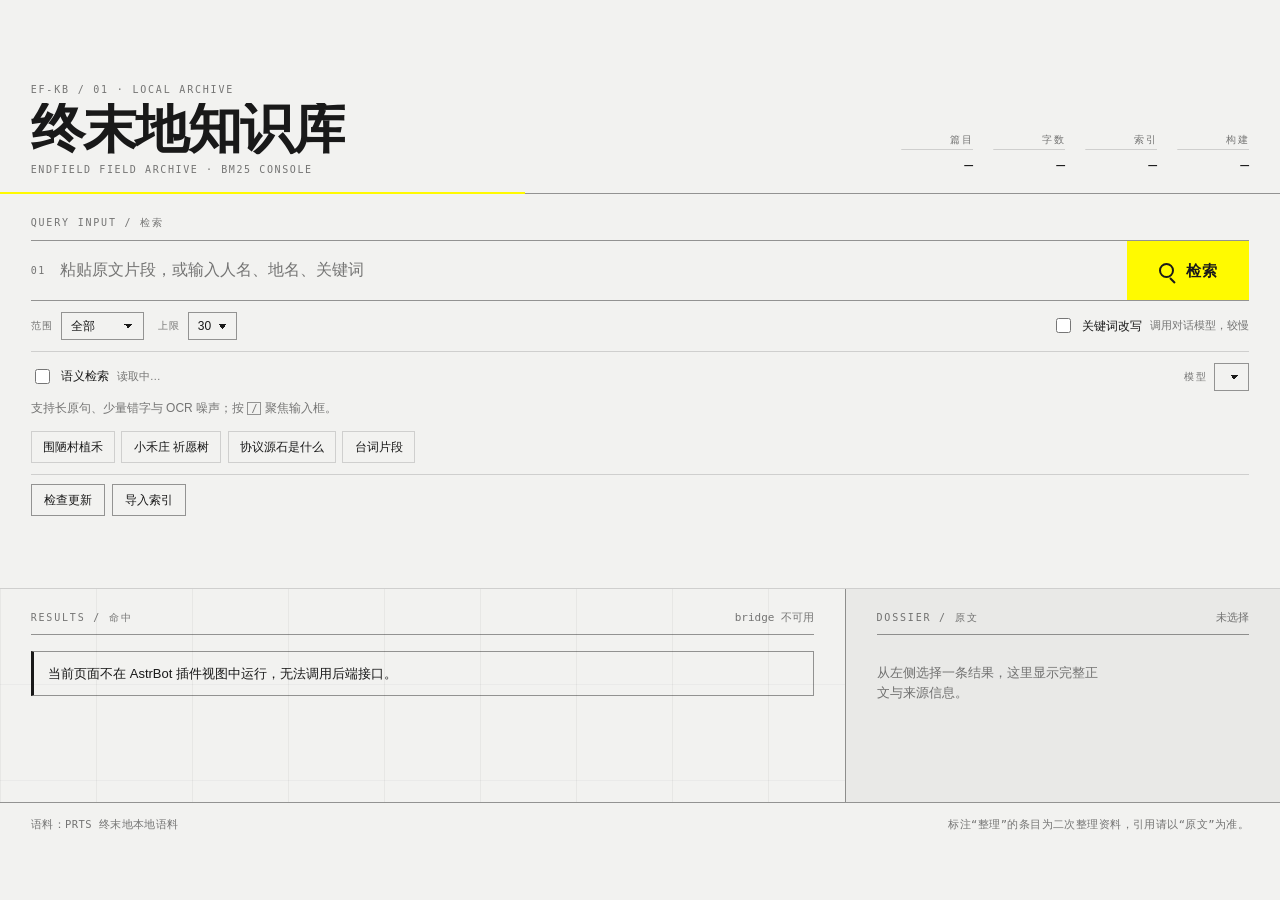
==== views/kb-console/index.html @ 79bd096d "feat: incremental vectors and console semantic controls" ====
<!doctype html>
<html lang="zh-CN" data-ark-theme="endfield" data-ark-depth="complex">
  <head>
    <meta charset="utf-8" />
    <meta name="viewport" content="width=device-width, initial-scale=1" />
    <title>终末地知识库</title>
    <link rel="stylesheet" href="./style.css" />
  </head>
  <body>
    <div class="ark-shell">
      <header class="ark-topbar">
        <div class="ark-brand">
          <p class="ark-code">EF-KB / 01 · LOCAL ARCHIVE</p>
          <h1 class="ark-title">终末地知识库</h1>
          <p class="ark-sub">ENDFIELD FIELD ARCHIVE · BM25 CONSOLE</p>
        </div>
        <dl class="ark-stats" id="stats" aria-label="索引统计">
          <div class="ark-stat">
            <dt>篇目</dt>
            <dd id="stat-docs">—</dd>
          </div>
          <div class="ark-stat">
            <dt>字数</dt>
            <dd id="stat-chars">—</dd>
          </div>
          <div class="ark-stat">
            <dt>索引</dt>
            <dd id="stat-size">—</dd>
          </div>
          <div class="ark-stat">
            <dt>构建</dt>
            <dd id="stat-built">—</dd>
          </div>
        </dl>
      </header>

      <section class="ark-query" aria-labelledby="query-label">
        <p class="ark-kicker" id="query-label">QUERY INPUT / 检索</p>
        <form class="ark-form" id="search-form" role="search">
          <label class="ark-input-wrap" for="q">
            <span class="ark-input-index" aria-hidden="true">01</span>
            <input
              id="q"
              name="q"
              type="search"
              autocomplete="off"
              spellcheck="false"
              placeholder="粘贴原文片段，或输入人名、地名、关键词"
              aria-describedby="query-hint"
            />
          </label>
          <button class="ark-submit" id="submit" type="submit">
            <span class="ark-submit-bar" aria-hidden="true"></span>
            检索
          </button>
        </form>
        <div class="ark-query-meta">
          <div class="ark-filters" role="group" aria-label="检索范围与条数">
            <label class="ark-field">
              <span class="ark-field-label">范围</span>
              <select id="scope" name="scope">
                <option value="">全部</option>
                <option value="story">剧情原文</option>
                <option value="archive">中枢档案</option>
                <option value="wiki">整理资料</option>
                <option value="character">角色资料</option>
              </select>
            </label>
            <label class="ark-field">
              <span class="ark-field-label">上限</span>
              <select id="limit" name="limit">
                <option value="10">10</option>
                <option value="20">20</option>
                <option value="30" selected>30</option>
                <option value="50">50</option>
              </select>
            </label>
          </div>
          <label class="ark-toggle">
            <input id="rewrite" type="checkbox" />
            <span>关键词改写</span>
            <span class="ark-toggle-note">调用对话模型，较慢</span>
          </label>
        </div>
        <div class="ark-semantic" id="semantic-bar">
          <label class="ark-toggle">
            <input id="semantic" type="checkbox" />
            <span>语义检索</span>
            <span class="ark-toggle-note" id="semantic-note">读取中…</span>
          </label>
          <label class="ark-field">
            <span class="ark-field-label">模型</span>
            <select id="semantic-provider" aria-label="嵌入模型"></select>
          </label>
        </div>
        <p class="ark-hint" id="query-hint">
          支持长原句、少量错字与 OCR 噪声；按 <kbd>/</kbd> 聚焦输入框。
        </p>
        <ul class="ark-examples" id="examples" aria-label="示例查询">
          <li><button type="button" data-q="围陋村植禾">围陋村植禾</button></li>
          <li><button type="button" data-q="小禾庄 祈愿树">小禾庄 祈愿树</button></li>
          <li><button type="button" data-q="协议源石是什么">协议源石是什么</button></li>
          <li><button type="button" data-q="哪儿有自己和自己道歉的">台词片段</button></li>
        </ul>
        <div class="ark-toolbar">
          <button type="button" class="ark-tool" id="check-update">检查更新</button>
          <button type="button" class="ark-tool" id="import-index">导入索引</button>
          <p class="ark-update-status" id="update-status" role="status" aria-live="polite"></p>
        </div>
      </section>

      <main class="ark-stage" id="stage">
        <section class="ark-results" aria-labelledby="results-label">
          <div class="ark-section-head">
            <p class="ark-kicker" id="results-label">RESULTS / 命中</p>
            <p class="ark-readout" id="readout" aria-live="polite">等待检索</p>
          </div>
          <div class="ark-list-wrap">
            <ol class="ark-list" id="list"></ol>
            <div class="ark-placeholder" id="placeholder">
              <p class="ark-placeholder-index" aria-hidden="true">02</p>
              <p>粘贴一段记得的原文，或输入专名与关键词。</p>
              <p class="ark-placeholder-note">
                整篇文档就是一个场景，命中后直接给出完整原文。
              </p>
            </div>
          </div>
          <nav class="ark-pager" id="pager" aria-label="结果分页" hidden>
            <button type="button" class="ark-pager-btn" id="pager-prev">上一页</button>
            <p class="ark-pager-status" id="pager-status" aria-live="polite">1 / 1</p>
            <button type="button" class="ark-pager-btn" id="pager-next">下一页</button>
          </nav>
        </section>

        <aside class="ark-detail" id="detail" aria-labelledby="detail-label">
          <div class="ark-section-head">
            <p class="ark-kicker" id="detail-label">DOSSIER / 原文</p>
            <p class="ark-readout" id="detail-meta">未选择</p>
          </div>
          <div class="ark-detail-body" id="detail-body">
            <p class="ark-detail-empty">从左侧选择一条结果，这里显示完整正文与来源信息。</p>
          </div>
        </aside>
      </main>

      <footer class="ark-footbar">
        <p id="release">语料：PRTS 终末地本地语料</p>
        <p class="ark-foot-note">标注“整理”的条目为二次整理资料，引用请以“原文”为准。</p>
      </footer>
    </div>

    <dialog class="ark-dialog" id="import-dialog" aria-labelledby="import-title">
      <form class="ark-dialog-inner" id="import-form">
        <header class="ark-dialog-head">
          <div>
            <p class="ark-kicker">IMPORT / 导入</p>
            <h2 class="ark-dialog-title" id="import-title">导入索引</h2>
          </div>
          <button type="button" class="ark-dialog-close" id="import-close" aria-label="关闭">×</button>
        </header>

        <div class="ark-seg" role="tablist" aria-label="导入方式">
          <button type="button" role="tab" id="tab-file" data-mode="file" aria-selected="true">
            上传文件
          </button>
          <button type="button" role="tab" id="tab-url" data-mode="url" aria-selected="false">
            从链接导入
          </button>
        </div>

        <div class="ark-dialog-body">
          <div data-panel="file">
            <input id="import-file" type="file" accept=".zip,.gz,.sqlite3" />
            <p class="ark-hint">支持 .zip / .gz / .sqlite3，单文件不超过 256 MB。</p>
          </div>
          <div data-panel="url" hidden>
            <input
              id="import-url"
              type="url"
              inputmode="url"
              placeholder="https://github.com/.../endfield_kb-latest.sqlite3.zip"
            />
            <p class="ark-hint">支持 GitHub Release、ModelScope 直链；.zip / .gz / .sqlite3。</p>
          </div>
          <p class="ark-dialog-status" id="import-status" role="status"></p>
          <div class="ark-import-track" id="import-track" data-state="idle" aria-hidden="true">
            <span class="ark-import-fill"></span>
            <span class="ark-import-scan"></span>
          </div>
        </div>

        <footer class="ark-dialog-foot">
          <button type="button" class="ark-tool" id="import-cancel">取消</button>
          <button type="submit" class="ark-tool" data-tone="primary" id="import-submit">开始导入</button>
        </footer>
      </form>
    </dialog>

    <script type="module" src="./app.js"></script>
  </body>
</html>
---- views/kb-console/style.css ----
/* 终末地 · 本地知识库控制台
   family: endfield / depth: complex
   纸白 + 炭黑 + 信号黄；1px 规则线、切角、超大编号。 */

:root,
[data-ark-theme="endfield"] {
  --ark-ink: #191919;
  --ark-paper: #f2f2f0;
  --ark-signal: #fffa00;
  --ark-state: #00ffa2;
  --ark-rule: color-mix(in srgb, var(--ark-ink) 16%, transparent);
  --ark-rule-strong: color-mix(in srgb, var(--ark-ink) 44%, transparent);
  --ark-muted: color-mix(in srgb, var(--ark-ink) 58%, transparent);
  --ark-surface: color-mix(in srgb, var(--ark-ink) 4%, var(--ark-paper));
  --ark-surface-deep: color-mix(in srgb, var(--ark-ink) 8%, var(--ark-paper));
  --ark-grid-major: color-mix(in srgb, var(--ark-ink) 5%, transparent);
  --ark-grid-minor: color-mix(in srgb, var(--ark-ink) 3.5%, transparent);
  --ark-font-cjk: "Noto Sans SC", "Source Han Sans SC", "PingFang SC", sans-serif;
  --ark-font-display: "Arial Narrow", "Roboto Condensed", "DIN Condensed",
    var(--ark-font-cjk);
  --ark-font-mono: "IBM Plex Mono", "SFMono-Regular", Consolas, monospace;
  --ark-gutter: clamp(1rem, 2.4vw, 2.5rem);
  --ark-detail-w: clamp(320px, 34vw, 460px);
  --ark-ease: cubic-bezier(0.22, 0.8, 0.2, 1);
  --ark-ease-out: cubic-bezier(0.16, 1, 0.3, 1);
}

[data-theme="dark"] {
  --ark-ink: #f2f2f0;
  --ark-paper: #141414;
  --ark-rule: color-mix(in srgb, var(--ark-ink) 20%, transparent);
  --ark-rule-strong: color-mix(in srgb, var(--ark-ink) 48%, transparent);
  --ark-muted: color-mix(in srgb, var(--ark-ink) 62%, transparent);
  --ark-surface: color-mix(in srgb, var(--ark-ink) 7%, var(--ark-paper));
  --ark-surface-deep: color-mix(in srgb, var(--ark-ink) 13%, var(--ark-paper));
  --ark-grid-major: color-mix(in srgb, var(--ark-ink) 1.6%, transparent);
  --ark-grid-minor: color-mix(in srgb, var(--ark-ink) 1%, transparent);
}

* {
  box-sizing: border-box;
}

html,
body {
  margin: 0;
  min-block-size: 100%;
}

body {
  background: var(--ark-paper);
  color: var(--ark-ink);
  font-family: var(--ark-font-cjk);
  font-size: 15px;
  line-height: 1.55;
  -webkit-font-smoothing: antialiased;
}

.ark-shell {
  min-block-size: 100svh;
  display: grid;
  grid-template-columns: minmax(0, 1fr) var(--ark-detail-w);
  grid-template-rows: auto auto auto auto;
  background: var(--ark-paper);
}

/* ---------------------------------------------------------------- 顶部 */

.ark-topbar {
  grid-column: 1 / -1;
  display: flex;
  align-items: flex-end;
  justify-content: space-between;
  gap: 2rem;
  padding: clamp(1rem, 2.2vw, 2.4rem) var(--ark-gutter)
    clamp(0.8rem, 1.2vw, 1.2rem);
  border-block-end: 1px solid var(--ark-rule-strong);
  position: relative;
}

.ark-topbar::after {
  content: "";
  position: absolute;
  inset-inline: 0;
  inset-block-end: -1px;
  block-size: 2px;
  inline-size: 0;
  background: var(--ark-signal);
  animation: ark-wipe 900ms var(--ark-ease) 120ms forwards;
}

@keyframes ark-wipe {
  to {
    inline-size: 41%;
  }
}

.ark-code,
.ark-kicker {
  margin: 0;
  font-family: var(--ark-font-mono);
  font-size: 10px;
  letter-spacing: 0.18em;
  text-transform: uppercase;
  color: var(--ark-muted);
}

.ark-title {
  margin: 0.35rem 0 0;
  font-family: var(--ark-font-cjk);
  font-size: clamp(2rem, 4.4vw, 3.4rem);
  font-weight: 700;
  letter-spacing: -0.03em;
  line-height: 0.94;
}

.ark-sub {
  margin: 0.5rem 0 0;
  font-family: var(--ark-font-mono);
  font-size: 10px;
  letter-spacing: 0.16em;
  text-transform: uppercase;
  color: var(--ark-muted);
}

.ark-stats {
  display: grid;
  grid-template-columns: repeat(4, minmax(4.5rem, auto));
  gap: 1.25rem;
  margin: 0;
  padding: 0;
  text-align: end;
}

.ark-stat dt {
  font-family: var(--ark-font-mono);
  font-size: 10px;
  letter-spacing: 0.16em;
  text-transform: uppercase;
  color: var(--ark-muted);
}

.ark-stat dd {
  margin: 0.15rem 0 0;
  font-family: var(--ark-font-mono);
  font-size: 15px;
  font-variant-numeric: tabular-nums;
  border-block-start: 1px solid var(--ark-rule);
  padding-block-start: 0.25rem;
}

/* ---------------------------------------------------------------- 查询 */

.ark-query {
  grid-column: 1 / -1;
  padding: clamp(1rem, 1.8vw, 1.3rem) var(--ark-gutter)
    clamp(0.85rem, 1.4vw, 1.1rem);
  border-block-end: 1px solid var(--ark-rule);
}

.ark-form {
  display: flex;
  gap: 0;
  margin-block-start: 0.6rem;
  border-block: 1px solid var(--ark-rule-strong);
}

.ark-input-wrap {
  flex: 1 1 auto;
  display: flex;
  align-items: center;
  gap: 0.9rem;
  min-inline-size: 0;
  padding: 0.35rem 0;
}

.ark-input-index {
  font-family: var(--ark-font-mono);
  font-size: 10px;
  letter-spacing: 0.14em;
  color: var(--ark-muted);
}

#q {
  flex: 1 1 auto;
  min-inline-size: 0;
  border: 0;
  background: transparent;
  color: inherit;
  font: 500 1rem/1.3 var(--ark-font-cjk);
  padding: 0.85rem 0;
}

#q::placeholder {
  color: var(--ark-muted);
}

#q:focus {
  outline: none;
}

#q::-webkit-search-cancel-button {
  filter: grayscale(1);
}

.ark-submit {
  position: relative;
  display: inline-flex;
  align-items: center;
  min-block-size: 46px;
  padding: 0.5rem 2rem;
  border: 0;
  background: var(--ark-signal);
  color: #191919;
  font: 700 0.95rem/1 var(--ark-font-cjk);
  letter-spacing: 0.04em;
  cursor: pointer;
  transition: transform 180ms var(--ark-ease), filter 180ms var(--ark-ease);
}

.ark-submit-bar {
  position: relative;
  inline-size: 15px;
  block-size: 15px;
  margin-inline-end: 0.75rem;
  border: 2px solid currentColor;
  border-radius: 50%;
  background: transparent;
  flex: none;
}

.ark-submit-bar::after {
  content: "";
  position: absolute;
  inset-inline-end: -5px;
  inset-block-end: -3px;
  inline-size: 7px;
  block-size: 2px;
  background: currentColor;
  transform: rotate(45deg);
  transform-origin: left center;
}

.ark-submit:hover {
  filter: brightness(0.94);
}

.ark-submit:active {
  transform: translateY(1px);
}

.ark-submit[disabled] {
  cursor: progress;
  filter: grayscale(0.35) brightness(0.9);
}

.ark-query-meta {
  display: flex;
  align-items: center;
  justify-content: space-between;
  flex-wrap: wrap;
  gap: 0.9rem 1.5rem;
  margin-block-start: 0.7rem;
}

.ark-filters {
  display: flex;
  align-items: center;
  flex-wrap: wrap;
  gap: 0.9rem;
}

.ark-field {
  display: inline-flex;
  align-items: center;
  gap: 0.45rem;
  font-family: var(--ark-font-mono);
  font-size: 10px;
  letter-spacing: 0.14em;
  text-transform: uppercase;
  color: var(--ark-muted);
}

.ark-field select {
  appearance: none;
  border: 1px solid var(--ark-rule-strong);
  background-color: var(--ark-paper);
  color: var(--ark-ink);
  font: 500 12px/1 var(--ark-font-cjk);
  letter-spacing: 0;
  padding: 0.42rem 1.5rem 0.42rem 0.55rem;
  cursor: pointer;
  background-image: linear-gradient(45deg, transparent 50%, currentColor 50%),
    linear-gradient(135deg, currentColor 50%, transparent 50%);
  background-position: calc(100% - 0.82rem) 54%, calc(100% - 0.57rem) 54%;
  background-size: 5px 5px;
  background-repeat: no-repeat;
  transition: border-color 160ms var(--ark-ease);
}

.ark-field select:hover {
  border-color: var(--ark-ink);
}

.ark-field select:focus-visible {
  outline: 2px solid var(--ark-signal);
  outline-offset: 2px;
}

.ark-hint {
  margin: 0.55rem 0 0;
  font-size: 12px;
  color: var(--ark-muted);
}

.ark-hint kbd {
  font-family: var(--ark-font-mono);
  font-size: 10px;
  border: 1px solid var(--ark-rule-strong);
  padding: 0 0.3em;
}

.ark-toggle {
  display: inline-flex;
  align-items: center;
  gap: 0.5rem;
  font-size: 12px;
  white-space: nowrap;
  cursor: pointer;
}

.ark-toggle input {
  inline-size: 15px;
  block-size: 15px;
  accent-color: #191919;
}

.ark-toggle-note {
  color: var(--ark-muted);
  font-size: 11px;
}

.ark-semantic {
  display: flex;
  align-items: center;
  justify-content: space-between;
  flex-wrap: wrap;
  gap: 0.65rem 1.5rem;
  margin-block-start: 0.7rem;
  padding-block-start: 0.7rem;
  border-block-start: 1px solid var(--ark-rule);
}

.ark-examples {
  display: flex;
  flex-wrap: wrap;
  gap: 0.4rem;
  margin: clamp(0.6rem, 1vw, 0.85rem) 0 0;
  padding: 0;
  list-style: none;
}

.ark-examples button {
  border: 1px solid var(--ark-rule);
  background: transparent;
  color: inherit;
  font: 400 12px/1 var(--ark-font-cjk);
  padding: 0.5rem 0.7rem;
  min-block-size: 32px;
  cursor: pointer;
  transition: border-color 160ms, background 160ms;
}

.ark-examples button:hover {
  border-color: var(--ark-rule-strong);
  background: var(--ark-surface);
}

.ark-toolbar {
  display: flex;
  align-items: center;
  flex-wrap: wrap;
  gap: 0.45rem;
  margin-block-start: clamp(0.55rem, 0.9vw, 0.9rem);
  padding-block-start: clamp(0.45rem, 0.7vw, 0.7rem);
  border-block-start: 1px solid var(--ark-rule);
}

.ark-tool {
  border: 1px solid var(--ark-rule-strong);
  background: transparent;
  color: inherit;
  font: 400 12px/1 var(--ark-font-cjk);
  padding: 0.5rem 0.75rem;
  min-block-size: 32px;
  cursor: pointer;
  transition:
    background 160ms var(--ark-ease),
    border-color 160ms var(--ark-ease);
}

.ark-tool:hover {
  background: var(--ark-surface);
}

.ark-tool:disabled {
  cursor: progress;
  opacity: 0.6;
}

.ark-tool[data-tone="primary"] {
  background: var(--ark-signal);
  border-color: #191919;
  color: #191919;
  font-weight: 600;
}

.ark-update-status {
  margin: 0 0 0 auto;
  font-size: 12px;
  color: var(--ark-muted);
  min-block-size: 1em;
}

/* ---------------------------------------------------------------- 舞台 */

.ark-stage {
  grid-column: 1 / -1;
  display: grid;
  grid-template-columns: minmax(0, 1fr) var(--ark-detail-w);
  background-image:
    linear-gradient(90deg, var(--ark-grid-major) 1px, transparent 1px),
    linear-gradient(0deg, var(--ark-grid-minor) 1px, transparent 1px);
  background-size: 6rem 6rem;
}

.ark-results {
  min-inline-size: 0;
  padding: 1.25rem var(--ark-gutter) 2rem;
  position: relative;
}

.ark-list-wrap {
  min-block-size: 0;
}

.ark-section-head {
  display: flex;
  align-items: baseline;
  justify-content: space-between;
  gap: 1rem;
  padding-block-end: 0.55rem;
  border-block-end: 1px solid var(--ark-rule-strong);
}

.ark-readout {
  margin: 0;
  font-family: var(--ark-font-mono);
  font-size: 11px;
  font-variant-numeric: tabular-nums;
  color: var(--ark-muted);
  text-align: end;
}

.ark-list {
  margin: 0;
  padding: 0;
  list-style: none;
}

.ark-results:has(.ark-pager:not([hidden])) .ark-list {
  padding-block-end: 1.25rem;
}

.ark-pager {
  display: flex;
  align-items: center;
  justify-content: center;
  gap: 1rem;
  margin-block-start: 0.75rem;
  padding-block-start: 0.65rem;
  border-block-start: 1px solid var(--ark-rule-strong);
}

.ark-pager[hidden] {
  display: none;
}

.ark-pager-btn {
  border: 1px solid var(--ark-rule-strong);
  background: transparent;
  color: var(--ark-ink);
  font: 400 12px/1 var(--ark-font-cjk);
  padding: 0.45rem 0.9rem;
  cursor: pointer;
  transition:
    background 160ms var(--ark-ease),
    border-color 160ms var(--ark-ease);
}

.ark-pager-btn:hover:not(:disabled) {
  background: var(--ark-surface);
  border-color: var(--ark-ink);
}

.ark-pager-btn:disabled {
  color: var(--ark-muted);
  cursor: not-allowed;
  opacity: 0.5;
}

.ark-pager-btn:focus-visible {
  outline: 2px solid var(--ark-signal);
  outline-offset: 2px;
}

.ark-pager-status {
  margin: 0;
  font-family: var(--ark-font-mono);
  font-size: 11px;
  letter-spacing: 0.12em;
  font-variant-numeric: tabular-nums;
  color: var(--ark-muted);
}

.ark-item {
  border-block-end: 1px solid var(--ark-rule);
  animation: ark-reveal 520ms var(--ark-ease) both;
  animation-delay: calc(var(--i, 0) * 45ms);
}

@keyframes ark-reveal {
  from {
    clip-path: inset(0 100% 0 0);
    opacity: 0.2;
    transform: translateX(-10px);
  }
  to {
    clip-path: inset(0);
    opacity: 1;
    transform: none;
  }
}

.ark-item-button {
  display: grid;
  grid-template-columns: 2.5rem minmax(0, 1fr);
  gap: 0.75rem;
  inline-size: 100%;
  border: 0;
  background: transparent;
  color: inherit;
  text-align: start;
  padding: 0.95rem 0.5rem 0.95rem 0;
  cursor: pointer;
  position: relative;
  transition: background 160ms var(--ark-ease);
}

.ark-item-button::before {
  content: "";
  position: absolute;
  inset-block: 0;
  inset-inline-start: 0;
  inline-size: 3px;
  background: var(--ark-signal);
  transform: scaleY(0);
  transform-origin: top;
  transition: transform 220ms var(--ark-ease);
}

.ark-item[data-active="true"] .ark-item-button::before {
  transform: scaleY(1);
}

.ark-item-button:hover {
  background: var(--ark-surface);
}

.ark-item-index {
  font-family: var(--ark-font-mono);
  font-size: 12px;
  color: var(--ark-muted);
  padding-block-start: 0.2rem;
  font-variant-numeric: tabular-nums;
}

.ark-item-head {
  display: flex;
  align-items: center;
  gap: 0.6rem;
  flex-wrap: wrap;
}

.ark-item-title {
  font-size: 1.02rem;
  font-weight: 600;
  letter-spacing: -0.01em;
}

.ark-badge {
  font-family: var(--ark-font-mono);
  font-size: 9px;
  letter-spacing: 0.12em;
  text-transform: uppercase;
  padding: 0.15rem 0.4rem;
  border: 1px solid var(--ark-rule-strong);
  color: var(--ark-muted);
  white-space: nowrap;
}

.ark-badge[data-kind="original_story"] {
  border-color: var(--ark-ink);
  color: var(--ark-ink);
}

.ark-badge[data-kind="整理"],
.ark-badge[data-kind="wiki"] {
  border-style: dashed;
}

.ark-item-coll {
  font-size: 11px;
  color: var(--ark-muted);
}

.ark-item-snippet {
  margin: 0.35rem 0 0;
  font-size: 13px;
  color: var(--ark-muted);
  display: -webkit-box;
  -webkit-line-clamp: 2;
  -webkit-box-orient: vertical;
  overflow: hidden;
}

.ark-placeholder {
  padding: 3rem 0 0;
  color: var(--ark-muted);
}

.ark-placeholder-index {
  font-family: var(--ark-font-display);
  font-size: clamp(4rem, 11vw, 8rem);
  line-height: 0.8;
  letter-spacing: -0.04em;
  color: color-mix(in srgb, var(--ark-ink) 12%, transparent);
  margin: 0 0 1rem;
}

.ark-placeholder p {
  margin: 0.2rem 0;
  max-inline-size: 34ch;
}

.ark-placeholder-note {
  font-size: 12px;
}

/* ---------------------------------------------------------------- 详情 */

.ark-detail {
  min-inline-size: 0;
  border-inline-start: 1px solid var(--ark-rule-strong);
  padding: 1.25rem var(--ark-gutter) 2rem;
  background: var(--ark-surface);
}

.ark-detail-body {
  padding-block-start: 0.9rem;
}

.ark-detail-empty {
  color: var(--ark-muted);
  font-size: 13px;
  max-inline-size: 32ch;
}

.ark-detail-title {
  margin: 0;
  font-size: 1.15rem;
  line-height: 1.35;
  letter-spacing: -0.01em;
}

.ark-detail-facts {
  display: flex;
  flex-wrap: wrap;
  gap: 0.35rem 0.9rem;
  margin: 0.55rem 0 0.9rem;
  padding: 0.5rem 0;
  border-block: 1px solid var(--ark-rule);
  font-family: var(--ark-font-mono);
  font-size: 10.5px;
  color: var(--ark-muted);
  font-variant-numeric: tabular-nums;
}

.ark-body {
  margin: 0;
  white-space: pre-wrap;
  word-break: break-word;
  font-family: var(--ark-font-cjk);
  font-size: 13.5px;
  line-height: 1.85;
}

/* ---------------------------------------------------------------- 底栏 */

.ark-footbar {
  grid-column: 1 / -1;
  display: flex;
  justify-content: space-between;
  gap: 1rem;
  flex-wrap: wrap;
  padding: 0.85rem var(--ark-gutter);
  border-block-start: 1px solid var(--ark-rule-strong);
  font-family: var(--ark-font-mono);
  font-size: 10.5px;
  letter-spacing: 0.04em;
  color: var(--ark-muted);
}

.ark-footbar p {
  margin: 0;
}

/* ---------------------------------------------------------------- 状态 */

.ark-skeleton {
  block-size: 3.5rem;
  margin-block: 0.6rem;
  background: linear-gradient(
    90deg,
    var(--ark-surface) 0%,
    var(--ark-surface-deep) 50%,
    var(--ark-surface) 100%
  );
  background-size: 200% 100%;
  animation: ark-sweep 1.2s linear infinite;
}

@keyframes ark-sweep {
  to {
    background-position: -200% 0;
  }
}

.ark-empty {
  padding: 2.5rem 0;
  color: var(--ark-muted);
  font-size: 13px;
}

.ark-error {
  margin-block-start: 1rem;
  border: 1px solid var(--ark-rule-strong);
  border-inline-start: 3px solid var(--ark-ink);
  padding: 0.7rem 0.9rem;
  font-size: 13px;
}

/* ---------------------------------------------------------------- 可达性 */

:focus-visible {
  outline: 2px solid var(--ark-signal);
  outline-offset: 2px;
}

.ark-submit:focus-visible,
.ark-examples button:focus-visible {
  outline-offset: 3px;
}

@media (prefers-reduced-motion: reduce) {
  *,
  *::before,
  *::after {
    animation-duration: 1ms !important;
    animation-iteration-count: 1 !important;
    transition-duration: 1ms !important;
  }

  .ark-topbar::after {
    inline-size: 41%;
  }
}

/* ---------------------------------------------------------------- 竖屏 */

/* 窗口不高时进一步收掉非必要行，把高度让给结果列表 */
@media (max-height: 760px) {
  .ark-sub {
    display: none;
  }

  .ark-hint {
    display: none;
  }

  .ark-examples {
    flex-wrap: nowrap;
    overflow-x: auto;
    padding-block-end: 2px;
    scrollbar-width: none;
  }

  .ark-examples::-webkit-scrollbar {
    display: none;
  }

  .ark-examples button {
    white-space: nowrap;
  }
}

@media (max-height: 650px) {
  .ark-stats {
    display: none;
  }

  .ark-submit {
    min-block-size: 42px;
    padding: 0.4rem 1.4rem;
  }
}

@media (max-width: 860px), (orientation: portrait) {
  .ark-shell {
    grid-template-columns: minmax(0, 1fr);
  }

  .ark-pager {
    margin-block-start: 0.5rem;
  }

  .ark-topbar {
    flex-direction: column;
    align-items: flex-start;
    gap: 1.1rem;
  }

  .ark-stats {
    grid-template-columns: repeat(4, minmax(0, 1fr));
    inline-size: 100%;
    text-align: start;
    gap: 0.75rem;
  }

  .ark-stage {
    grid-template-columns: minmax(0, 1fr);
  }

  .ark-detail {
    border-inline-start: 0;
    border-block-start: 1px solid var(--ark-rule-strong);
    max-block-size: none;
  }

  .ark-query-meta {
    flex-direction: column;
    align-items: flex-start;
    gap: 0.5rem;
  }

  .ark-form {
    flex-direction: row;
    align-items: stretch;
    gap: 0.5rem;
    border-block: 0;
    margin-block-start: 0.75rem;
  }

  .ark-input-wrap {
    border: 1px solid var(--ark-rule-strong);
    padding-inline: 0.6rem;
    background: var(--ark-paper);
  }

  #q {
    padding-block: 0.42rem;
    font-size: 0.95rem;
  }

  .ark-form::after {
    display: none;
  }

  .ark-submit {
    flex: 0 0 auto;
    justify-content: center;
    min-block-size: auto;
    padding-inline: 0.9rem;
    font-size: 0.9rem;
  }

  .ark-examples button {
    min-block-size: 38px;
  }

  .ark-pager {
    padding-block-end: max(0.7rem, env(safe-area-inset-bottom));
  }

  .ark-pager-btn {
    min-block-size: 40px;
    padding: 0.6rem 1.1rem;
    font-size: 13px;
  }

  .ark-detail {
    scroll-margin-block-start: 0.5rem;
  }
}

@media (max-width: 520px) {
  .ark-topbar {
    padding-block: 0.8rem 0.7rem;
  }

  .ark-title {
    font-size: clamp(1.55rem, 7.5vw, 2rem);
  }

  .ark-stats {
    display: none;
  }

  .ark-query {
    padding-block: 0.9rem;
  }

  .ark-field select {
    font-size: 12px;
  }

  .ark-hint {
    display: none;
  }

  .ark-examples {
    flex-wrap: nowrap;
    overflow-x: auto;
    scrollbar-width: none;
  }

  .ark-examples::-webkit-scrollbar {
    display: none;
  }

  .ark-examples button {
    white-space: nowrap;
  }

  .ark-footbar {
    display: none;
  }
}

/* ---------------------------------------------------------------- 动效编排 */

.ark-brand > * {
  animation: ark-rise 760ms var(--ark-ease-out) both;
}

.ark-brand > :nth-child(1) {
  animation-delay: 40ms;
}

.ark-brand > :nth-child(2) {
  animation-delay: 120ms;
}

.ark-brand > :nth-child(3) {
  animation-delay: 200ms;
}

@keyframes ark-rise {
  from {
    opacity: 0;
    transform: translateY(12px);
    clip-path: inset(0 0 100% 0);
  }
  to {
    opacity: 1;
    transform: none;
    clip-path: inset(0);
  }
}

.ark-stat {
  animation: ark-rise 640ms var(--ark-ease-out) both;
}

.ark-stat:nth-child(1) {
  animation-delay: 220ms;
}

.ark-stat:nth-child(2) {
  animation-delay: 280ms;
}

.ark-stat:nth-child(3) {
  animation-delay: 340ms;
}

.ark-stat:nth-child(4) {
  animation-delay: 400ms;
}

.ark-query {
  animation: ark-fade-up 720ms var(--ark-ease-out) 260ms both;
}

@keyframes ark-fade-up {
  from {
    opacity: 0;
    transform: translateY(10px);
  }
  to {
    opacity: 1;
    transform: none;
  }
}

/* 顶部信号块：随黄线滑到端点，然后进入呼吸循环 */
.ark-topbar::before {
  content: "";
  position: absolute;
  inset-block-end: -1px;
  inset-inline-start: 0;
  inline-size: 16px;
  block-size: 2px;
  background: var(--ark-signal);
  animation:
    ark-edge-run 900ms var(--ark-ease-out) 120ms forwards,
    ark-breathe 2.4s ease-in-out 1.15s infinite;
}

@keyframes ark-edge-run {
  to {
    inset-inline-start: calc(41% - 16px);
  }
}

@keyframes ark-breathe {
  0%,
  100% {
    opacity: 1;
  }
  50% {
    opacity: 0.25;
  }
}

/* 输入框聚焦：信号色下划线自左展开 */
.ark-form {
  position: relative;
}

.ark-form::after {
  content: "";
  position: absolute;
  inset-block-end: -1px;
  inset-inline-start: 0;
  block-size: 2px;
  inline-size: 0;
  background: var(--ark-signal);
  transition: inline-size 380ms var(--ark-ease-out);
}

.ark-form:focus-within::after {
  inline-size: 100%;
}

/* 示例 chip：黄色自下擦入 */
.ark-examples button {
  position: relative;
  overflow: hidden;
}

.ark-examples button::after {
  content: "";
  position: absolute;
  inset: 0;
  background: var(--ark-signal);
  opacity: 0.16;
  transform: translateY(101%);
  transition: transform 280ms var(--ark-ease-out);
  pointer-events: none;
}

.ark-examples button:hover::after {
  transform: none;
}

.ark-examples button:active {
  transform: translateY(1px);
}

/* 提交按钮：信号条轻微前推 */
.ark-submit-bar {
  transition: transform 240ms var(--ark-ease-out);
}

.ark-submit:hover .ark-submit-bar {
  transform: translateX(2px);
}

.ark-submit[aria-busy="true"] .ark-submit-bar {
  animation: ark-breathe 1.2s ease-in-out infinite;
}

/* 结果条目：方向性擦入取代纯灰底 */
.ark-item {
  animation-duration: 560ms;
  animation-timing-function: var(--ark-ease-out);
}

.ark-item-button::after {
  content: "";
  position: absolute;
  inset: 0;
  background: var(--ark-signal);
  opacity: 0.1;
  clip-path: inset(0 100% 0 0);
  transition: clip-path 320ms var(--ark-ease-out);
  pointer-events: none;
}

.ark-item-button:hover {
  background: transparent;
}

.ark-item-button:hover::after {
  clip-path: inset(0);
}

.ark-item-button:hover .ark-item-index {
  color: var(--ark-ink);
}

/* 选中项：序号变成信号色方块，作为比颜色更强的状态线索 */
.ark-item-index {
  display: inline-flex;
  align-items: center;
  justify-content: center;
  inline-size: 1.7rem;
  block-size: 1.7rem;
  padding-block-start: 0;
  line-height: 1;
  border: 1px solid transparent;
  transition:
    background 260ms var(--ark-ease-out),
    color 260ms var(--ark-ease-out),
    border-color 260ms var(--ark-ease-out);
}

.ark-item[data-active="true"] .ark-item-index {
  background: var(--ark-signal);
  border-color: #191919;
  color: #191919;
  font-weight: 600;
}

/* 示例 chip：左侧黄色刻度滑入 */
.ark-examples button::before {
  content: "";
  position: absolute;
  inset-block: 6px;
  inset-inline-start: 0;
  inline-size: 2px;
  background: var(--ark-signal);
  transform: scaleY(0);
  transform-origin: top;
  transition: transform 240ms var(--ark-ease-out);
  z-index: 1;
}

.ark-examples button:hover::before,
.ark-examples button:focus-visible::before {
  transform: scaleY(1);
}

.ark-item-title {
  background: linear-gradient(var(--ark-signal), var(--ark-signal)) left bottom /
    0% 2px no-repeat;
  transition: background-size 420ms var(--ark-ease-out);
}

.ark-item[data-active="true"] .ark-item-title {
  background-size: 100% 2px;
}

.ark-item[data-active="true"] .ark-item-button::before {
  transition: transform 300ms var(--ark-ease-out);
}

/* 每次查询：结果区自上而下扫一条信号线 */
.ark-results {
  position: relative;
}

.ark-results::after {
  content: "";
  position: absolute;
  inset-inline: var(--ark-gutter);
  inset-block-start: 0;
  block-size: 1px;
  background: linear-gradient(
    90deg,
    transparent,
    var(--ark-signal) 18%,
    var(--ark-signal) 72%,
    transparent
  );
  opacity: 0;
  pointer-events: none;
}

.ark-results.is-scanning::after {
  animation: ark-sweep-down 620ms var(--ark-ease-out) both;
}

@keyframes ark-sweep-down {
  0% {
    opacity: 0;
    transform: translateY(0);
  }
  18% {
    opacity: 0.9;
  }
  100% {
    opacity: 0;
    transform: translateY(42vh);
  }
}

/* 详情换页：掩码上升 + 事实条错峰 */
.ark-detail-body.is-entering {
  animation: ark-detail-in 480ms var(--ark-ease-out) both;
}

@keyframes ark-detail-in {
  from {
    opacity: 0;
    transform: translateY(10px);
    clip-path: inset(0 0 100% 0);
  }
  to {
    opacity: 1;
    transform: none;
    clip-path: inset(0);
  }
}

/* 出处：默认折叠，展开是资料来源 id */
.ark-refs {
  /* 紧贴 facts 的下边框，避免出现两条平行线 */
  margin-block: -0.9rem 0;
  border-block-start: 0;
  padding-block-start: 0.55rem;
}

.ark-refs summary {
  display: inline-flex;
  align-items: center;
  gap: 0.45rem;
  cursor: pointer;
  list-style: none;
  font-family: var(--ark-font-mono);
  font-size: 10.5px;
  letter-spacing: 0.12em;
  text-transform: uppercase;
  color: var(--ark-muted);
}

.ark-refs summary::-webkit-details-marker {
  display: none;
}

.ark-refs summary::before {
  content: "+";
  font-size: 12px;
  color: var(--ark-ink);
}

.ark-refs[open] summary::before {
  content: "−";
}

.ark-refs ul {
  list-style: none;
  margin: 0.5rem 0 0;
  padding: 0;
  display: flex;
  flex-wrap: wrap;
  gap: 0.35rem;
}

.ark-refs code {
  display: inline-block;
  padding: 0.12rem 0.35rem;
  border: 1px solid var(--ark-rule);
  font-family: var(--ark-font-mono);
  font-size: 10.5px;
  color: var(--ark-muted);
}

/* 有出处块时，正文与它留一点距离 */
.ark-refs + .ark-body {
  margin-block-start: 0.7rem;
}

/* 详情滚动条收细 */.ark-detail-body::-webkit-scrollbar {
  inline-size: 6px;
}

.ark-detail-body::-webkit-scrollbar-thumb {
  background: var(--ark-rule-strong);
}

.ark-detail-body::-webkit-scrollbar-track {
  background: transparent;
}

/* ---------------------------------------------------------------- 导入弹窗 */

.ark-dialog {
  inline-size: min(36rem, calc(100vw - 2rem));
  padding: 0;
  border: 1px solid var(--ark-rule-strong);
  background: var(--ark-paper);
  color: var(--ark-ink);
  animation: ark-dialog-pop 260ms var(--ark-ease-out) both;
}

.ark-dialog::backdrop {
  background: rgb(0 0 0 / 0.5);
  animation: ark-dialog-veil 220ms var(--ark-ease) both;
}

@keyframes ark-dialog-pop {
  from {
    opacity: 0;
    transform: translateY(12px) scale(0.97);
  }
  to {
    opacity: 1;
    transform: none;
  }
}

@keyframes ark-dialog-veil {
  from {
    opacity: 0;
  }
  to {
    opacity: 1;
  }
}

.ark-dialog-inner {
  display: grid;
  gap: 0.9rem;
  padding: 1.15rem 1.25rem 1.25rem;
}

.ark-dialog-head {
  display: flex;
  align-items: flex-start;
  justify-content: space-between;
  gap: 1rem;
}

.ark-dialog-title {
  margin: 0.3rem 0 0;
  font-size: 1.35rem;
  letter-spacing: -0.01em;
}

.ark-dialog-close {
  border: 0;
  background: transparent;
  color: var(--ark-muted);
  font-size: 1.5rem;
  line-height: 1;
  cursor: pointer;
  padding: 0.1rem 0.35rem;
}

.ark-dialog-close:hover {
  color: var(--ark-ink);
}

.ark-seg {
  display: grid;
  grid-template-columns: 1fr 1fr;
  border: 1px solid var(--ark-rule-strong);
}

.ark-seg button {
  border: 0;
  background: transparent;
  color: var(--ark-muted);
  font: 500 12px/1 var(--ark-font-cjk);
  padding: 0.65rem 0.5rem;
  cursor: pointer;
}

.ark-seg button[aria-selected="true"] {
  background: var(--ark-ink);
  color: var(--ark-paper);
}

.ark-dialog-body {
  display: grid;
  gap: 0.5rem;
}

.ark-dialog-body input[type="file"],
.ark-dialog-body input[type="url"] {
  inline-size: 100%;
  border: 1px solid var(--ark-rule-strong);
  background: transparent;
  color: inherit;
  font: 13px/1.4 var(--ark-font-mono);
  padding: 0.6rem;
}

.ark-dialog-body input[type="file"]::file-selector-button {
  margin-inline-end: 0.6rem;
  border: 1px solid var(--ark-rule-strong);
  background: var(--ark-surface);
  color: inherit;
  font: 12px/1 var(--ark-font-cjk);
  padding: 0.4rem 0.6rem;
  cursor: pointer;
}

.ark-dialog-status {
  margin: 0;
  min-block-size: 1.2em;
  font-size: 12px;
  color: var(--ark-muted);
}

/* 导入进度条：忙碌时扫描，完成时从左填满 */
.ark-import-track {
  position: relative;
  block-size: 4px;
  margin-block-start: 0.3rem;
  background: color-mix(in srgb, var(--ark-ink) 12%, transparent);
  overflow: hidden;
  opacity: 0;
  transition: opacity 180ms var(--ark-ease);
}

.ark-import-track[data-state="busy"],
.ark-import-track[data-state="done"] {
  opacity: 1;
}

.ark-import-fill,
.ark-import-scan {
  position: absolute;
  inset-block: 0;
  inline-size: 0;
}

.ark-import-track[data-state="busy"] {
  background-image: repeating-linear-gradient(
    90deg,
    color-mix(in srgb, var(--ark-ink) 32%, transparent) 0 8px,
    transparent 8px 16px
  );
  background-size: 16px 100%;
  animation: ark-import-stripe 700ms linear infinite;
}

.ark-import-track[data-state="busy"] .ark-import-scan {
  inline-size: 40%;
  background: var(--ark-signal);
  opacity: 0.85;
  animation: ark-import-scan 1.1s linear infinite;
}

.ark-import-track[data-state="done"] .ark-import-fill {
  inline-size: 100%;
  background: var(--ark-ink);
  transform-origin: left center;
  animation: ark-import-done 420ms var(--ark-ease-out) both;
}

@keyframes ark-import-stripe {
  to {
    background-position: 16px 0;
  }
}

@keyframes ark-import-scan {
  from {
    transform: translateX(-45%);
  }
  to {
    transform: translateX(260%);
  }
}

@keyframes ark-import-done {
  from {
    transform: scaleX(0);
  }
  to {
    transform: scaleX(1);
  }
}

.ark-dialog-foot {
  display: flex;
  justify-content: flex-end;
  gap: 0.5rem;
}
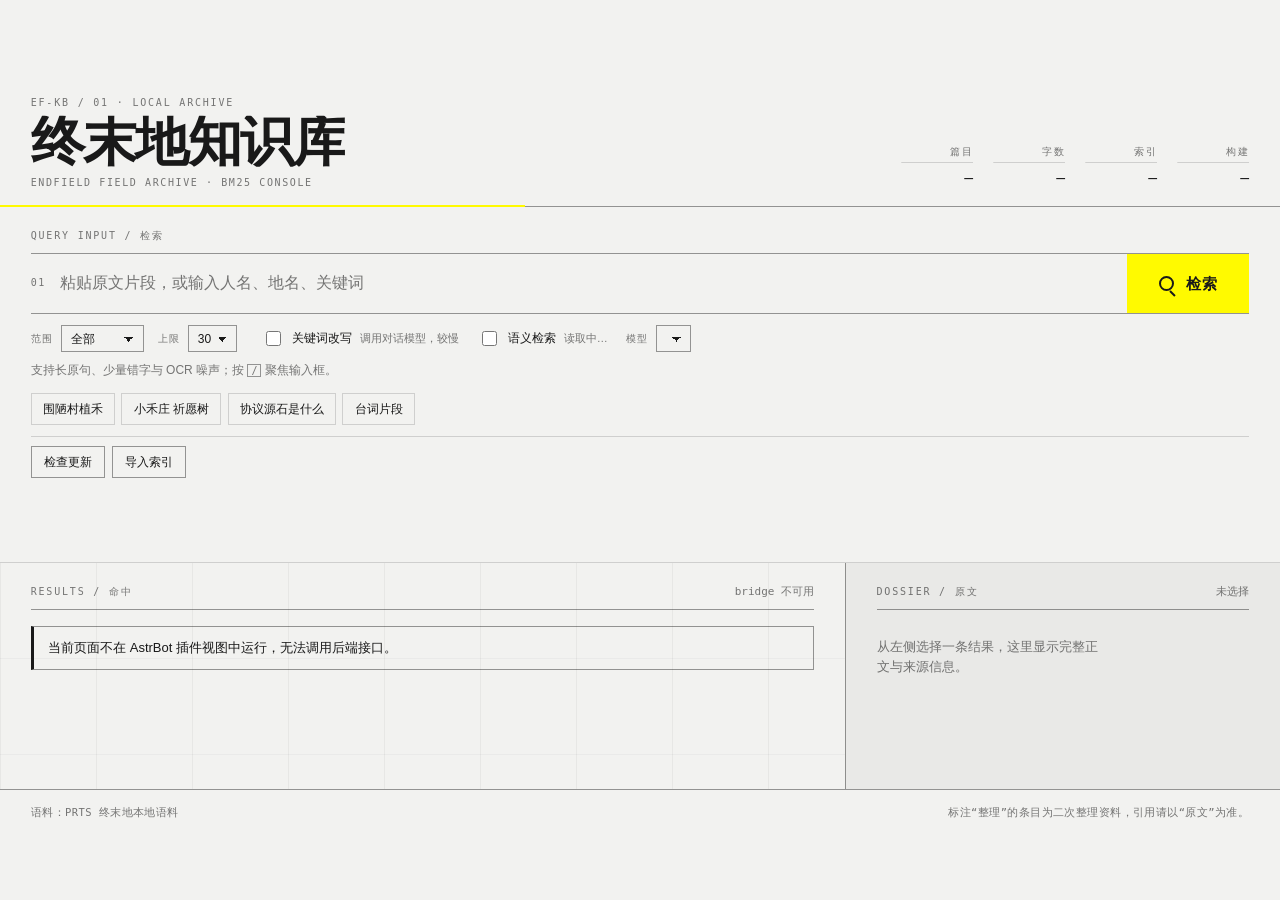
==== commit 18363a17: "style: group retrieval toggles into one row" ====
--- a/views/kb-console/index.html
+++ b/views/kb-console/index.html
@@ -76,22 +76,22 @@
               </select>
             </label>
           </div>
-          <label class="ark-toggle">
-            <input id="rewrite" type="checkbox" />
-            <span>关键词改写</span>
-            <span class="ark-toggle-note">调用对话模型，较慢</span>
-          </label>
-        </div>
-        <div class="ark-semantic" id="semantic-bar">
-          <label class="ark-toggle">
-            <input id="semantic" type="checkbox" />
-            <span>语义检索</span>
-            <span class="ark-toggle-note" id="semantic-note">读取中…</span>
-          </label>
-          <label class="ark-field">
-            <span class="ark-field-label">模型</span>
-            <select id="semantic-provider" aria-label="嵌入模型"></select>
-          </label>
+          <div class="ark-toggles">
+            <label class="ark-toggle">
+              <input id="rewrite" type="checkbox" />
+              <span>关键词改写</span>
+              <span class="ark-toggle-note">调用对话模型，较慢</span>
+            </label>
+            <label class="ark-toggle">
+              <input id="semantic" type="checkbox" />
+              <span>语义检索</span>
+              <span class="ark-toggle-note" id="semantic-note">读取中…</span>
+            </label>
+            <label class="ark-field">
+              <span class="ark-field-label">模型</span>
+              <select id="semantic-provider" aria-label="嵌入模型"></select>
+            </label>
+          </div>
         </div>
         <p class="ark-hint" id="query-hint">
           支持长原句、少量错字与 OCR 噪声；按 <kbd>/</kbd> 聚焦输入框。
--- a/views/kb-console/style.css
+++ b/views/kb-console/style.css
@@ -257,10 +257,16 @@
 .ark-query-meta {
   display: flex;
   align-items: center;
-  justify-content: space-between;
   flex-wrap: wrap;
-  gap: 0.9rem 1.5rem;
+  gap: 0.9rem 1.6rem;
   margin-block-start: 0.7rem;
+}
+
+.ark-toggles {
+  display: flex;
+  align-items: center;
+  flex-wrap: wrap;
+  gap: 0.55rem 1.15rem;
 }
 
 .ark-filters {
@@ -307,6 +313,10 @@
   outline-offset: 2px;
 }
 
+#semantic-provider {
+  max-inline-size: 16rem;
+}
+
 .ark-hint {
   margin: 0.55rem 0 0;
   font-size: 12px;
@@ -338,17 +348,6 @@
 .ark-toggle-note {
   color: var(--ark-muted);
   font-size: 11px;
-}
-
-.ark-semantic {
-  display: flex;
-  align-items: center;
-  justify-content: space-between;
-  flex-wrap: wrap;
-  gap: 0.65rem 1.5rem;
-  margin-block-start: 0.7rem;
-  padding-block-start: 0.7rem;
-  border-block-start: 1px solid var(--ark-rule);
 }
 
 .ark-examples {
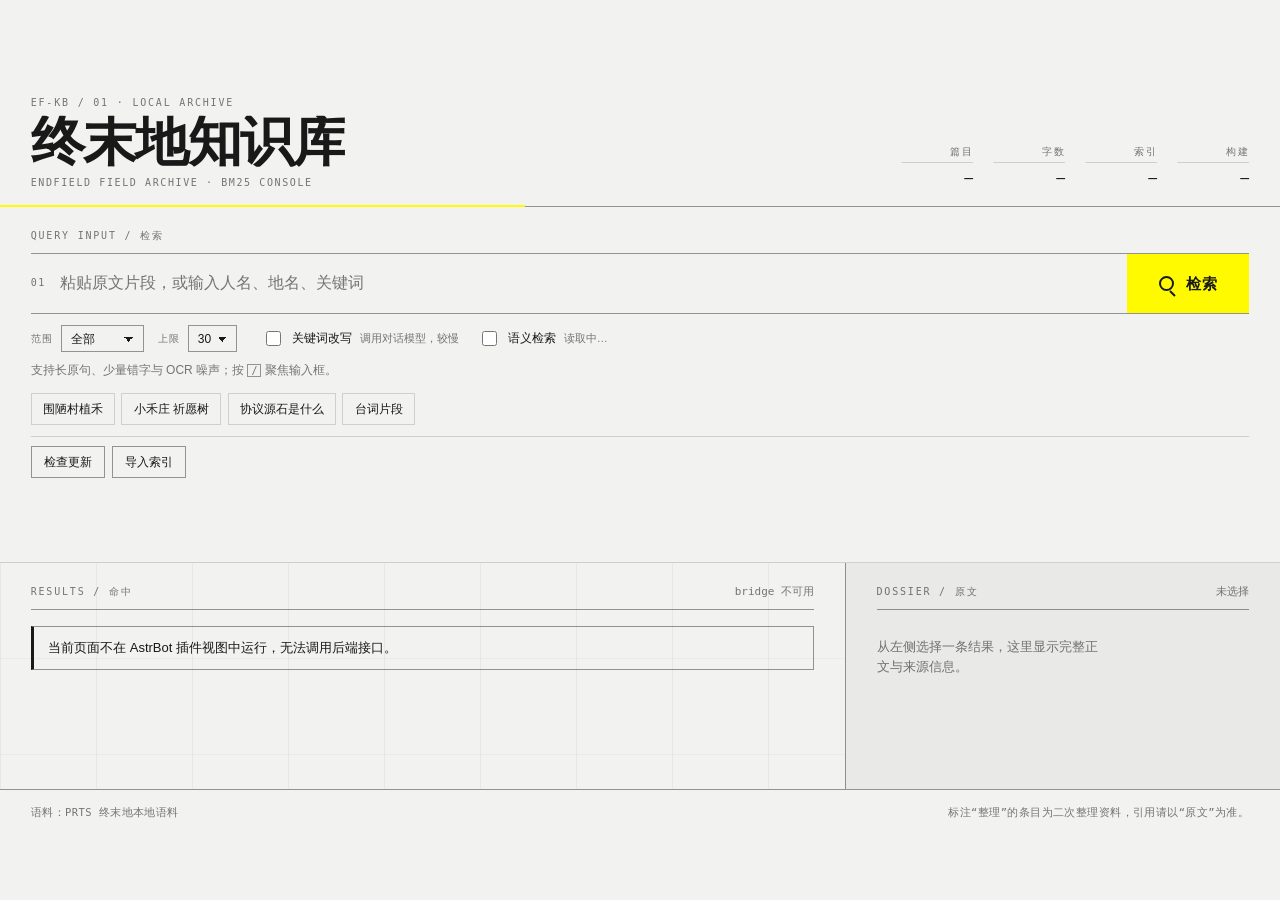
==== commit d543b84f: "style: remove embedding model picker from console" ====
--- a/views/kb-console/index.html
+++ b/views/kb-console/index.html
@@ -86,10 +86,6 @@
               <input id="semantic" type="checkbox" />
               <span>语义检索</span>
               <span class="ark-toggle-note" id="semantic-note">读取中…</span>
-            </label>
-            <label class="ark-field">
-              <span class="ark-field-label">模型</span>
-              <select id="semantic-provider" aria-label="嵌入模型"></select>
             </label>
           </div>
         </div>
--- a/views/kb-console/style.css
+++ b/views/kb-console/style.css
@@ -313,10 +313,6 @@
   outline-offset: 2px;
 }
 
-#semantic-provider {
-  max-inline-size: 16rem;
-}
-
 .ark-hint {
   margin: 0.55rem 0 0;
   font-size: 12px;
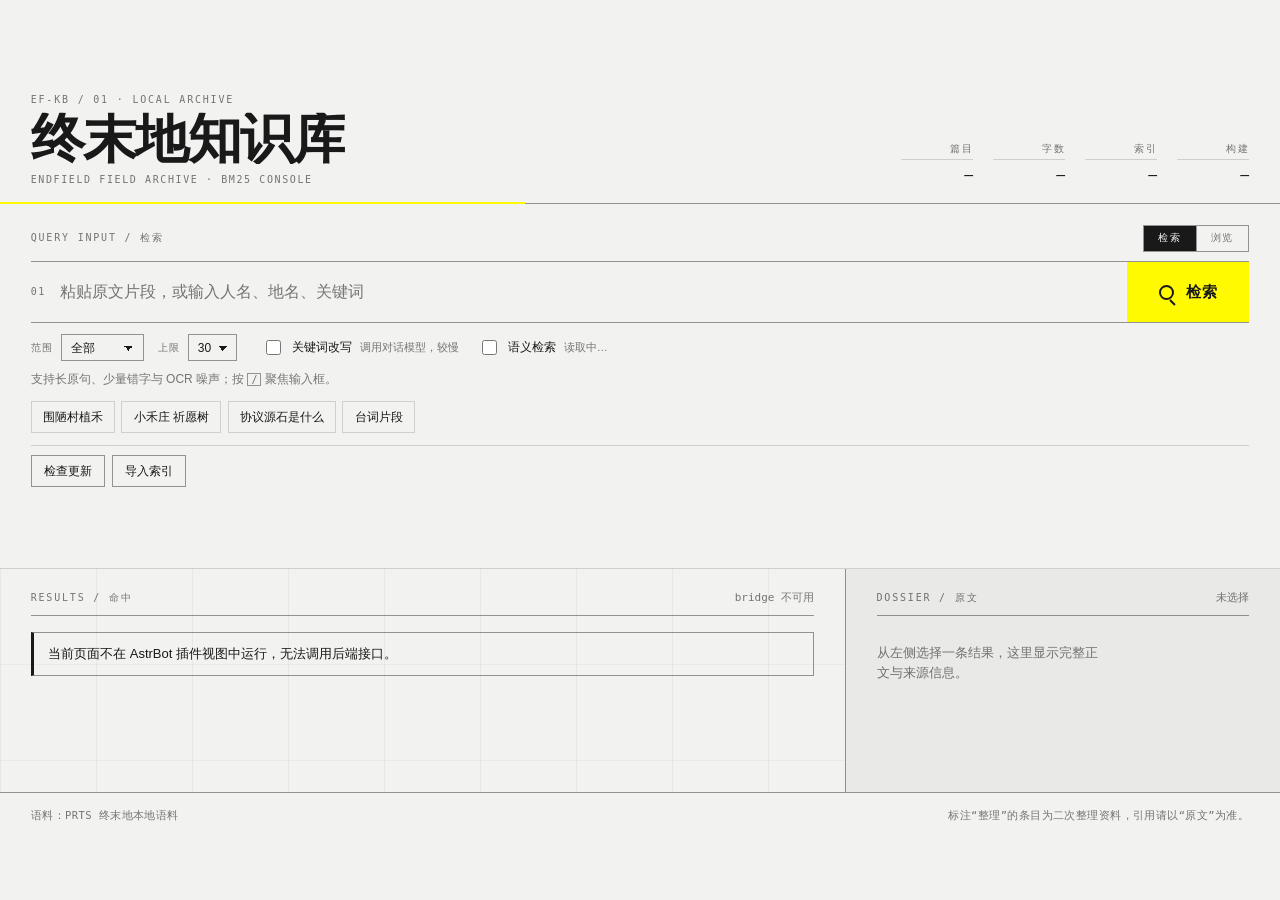
==== commit b695f11c: "feat: add browse mode to knowledge console" ====
--- a/views/kb-console/index.html
+++ b/views/kb-console/index.html
@@ -35,7 +35,13 @@
       </header>
 
       <section class="ark-query" aria-labelledby="query-label">
-        <p class="ark-kicker" id="query-label">QUERY INPUT / 检索</p>
+        <div class="ark-query-head">
+          <p class="ark-kicker" id="query-label">QUERY INPUT / 检索</p>
+          <div class="ark-mode" role="tablist" aria-label="检索或浏览">
+            <button type="button" class="ark-mode-btn is-active" data-mode="search" role="tab" aria-selected="true">检索</button>
+            <button type="button" class="ark-mode-btn" data-mode="browse" role="tab" aria-selected="false">浏览</button>
+          </div>
+        </div>
         <form class="ark-form" id="search-form" role="search">
           <label class="ark-input-wrap" for="q">
             <span class="ark-input-index" aria-hidden="true">01</span>
@@ -54,7 +60,7 @@
             检索
           </button>
         </form>
-        <div class="ark-query-meta">
+        <div class="ark-query-meta" id="query-meta">
           <div class="ark-filters" role="group" aria-label="检索范围与条数">
             <label class="ark-field">
               <span class="ark-field-label">范围</span>
@@ -98,6 +104,10 @@
           <li><button type="button" data-q="协议源石是什么">协议源石是什么</button></li>
           <li><button type="button" data-q="哪儿有自己和自己道歉的">台词片段</button></li>
         </ul>
+        <div class="ark-browse" id="browse-bar" hidden>
+          <p class="ark-hint">按分类查看索引里已有的条目，点一条看完整正文。</p>
+          <div class="ark-categories" id="categories" role="group" aria-label="资料分类"></div>
+        </div>
         <div class="ark-toolbar">
           <button type="button" class="ark-tool" id="check-update">检查更新</button>
           <button type="button" class="ark-tool" id="import-index">导入索引</button>
@@ -123,7 +133,18 @@
           </div>
           <nav class="ark-pager" id="pager" aria-label="结果分页" hidden>
             <button type="button" class="ark-pager-btn" id="pager-prev">上一页</button>
-            <p class="ark-pager-status" id="pager-status" aria-live="polite">1 / 1</p>
+            <label class="ark-pager-jump">
+              <input
+                id="pager-input"
+                class="ark-pager-input"
+                type="number"
+                min="1"
+                step="1"
+                inputmode="numeric"
+                aria-label="跳转页码"
+              />
+              <span class="ark-pager-total" id="pager-total">/ 1</span>
+            </label>
             <button type="button" class="ark-pager-btn" id="pager-next">下一页</button>
           </nav>
         </section>
@@ -167,7 +188,7 @@
         <div class="ark-dialog-body">
           <div data-panel="file">
             <input id="import-file" type="file" accept=".zip,.gz,.sqlite3" />
-            <p class="ark-hint">支持 .zip / .gz / .sqlite3，单文件不超过 256 MB。</p>
+            <p class="ark-hint">支持 .zip / .gz / .sqlite3，单文件不超过 100 MB。</p>
           </div>
           <div data-panel="url" hidden>
             <input
@@ -176,7 +197,7 @@
               inputmode="url"
               placeholder="https://github.com/.../endfield_kb-latest.sqlite3.zip"
             />
-            <p class="ark-hint">支持 GitHub Release、ModelScope 直链；.zip / .gz / .sqlite3。</p>
+            <p class="ark-hint">支持 GitHub Release、ModelScope 直链（仅公网 https）；.zip / .gz / .sqlite3。</p>
           </div>
           <p class="ark-dialog-status" id="import-status" role="status"></p>
           <div class="ark-import-track" id="import-track" data-state="idle" aria-hidden="true">
--- a/views/kb-console/style.css
+++ b/views/kb-console/style.css
@@ -105,6 +105,85 @@
   color: var(--ark-muted);
 }
 
+[hidden] {
+  display: none !important;
+}
+
+.ark-query-head {
+  display: flex;
+  align-items: center;
+  justify-content: space-between;
+  gap: 1rem;
+}
+
+.ark-mode {
+  display: inline-flex;
+  border: 1px solid var(--ark-rule-strong);
+}
+
+.ark-mode-btn {
+  appearance: none;
+  border: 0;
+  background: transparent;
+  color: var(--ark-muted);
+  font: 500 10px/1 var(--ark-font-mono);
+  letter-spacing: 0.14em;
+  text-transform: uppercase;
+  padding: 0.48rem 0.9rem;
+  cursor: pointer;
+  transition: background-color 160ms var(--ark-ease), color 160ms var(--ark-ease);
+}
+
+.ark-mode-btn + .ark-mode-btn {
+  border-inline-start: 1px solid var(--ark-rule-strong);
+}
+
+.ark-mode-btn:hover {
+  color: var(--ark-ink);
+}
+
+.ark-mode-btn.is-active {
+  background: var(--ark-ink);
+  color: var(--ark-paper);
+}
+
+.ark-browse {
+  margin-block-start: 0.7rem;
+}
+
+.ark-categories {
+  display: flex;
+  flex-wrap: wrap;
+  gap: 0.5rem;
+  margin-block-start: 0.55rem;
+}
+
+.ark-category {
+  appearance: none;
+  border: 1px solid var(--ark-rule-strong);
+  background: transparent;
+  color: var(--ark-ink);
+  font: 500 12px/1 var(--ark-font-cjk);
+  padding: 0.45rem 0.7rem;
+  cursor: pointer;
+  transition: background-color 160ms var(--ark-ease), border-color 160ms var(--ark-ease);
+}
+
+.ark-category:hover {
+  border-color: var(--ark-ink);
+}
+
+.ark-category.is-active {
+  background: var(--ark-signal);
+  border-color: var(--ark-signal);
+}
+
+.ark-category:focus-visible,
+.ark-mode-btn:focus-visible {
+  outline: 2px solid var(--ark-signal);
+  outline-offset: 2px;
+}
+
 .ark-title {
   margin: 0.35rem 0 0;
   font-family: var(--ark-font-cjk);
@@ -518,6 +597,36 @@
   color: var(--ark-muted);
 }
 
+.ark-pager-jump {
+  display: inline-flex;
+  align-items: center;
+  gap: 0.4rem;
+  font-family: var(--ark-font-mono);
+  font-size: 11px;
+  font-variant-numeric: tabular-nums;
+  color: var(--ark-muted);
+}
+
+.ark-pager-input {
+  inline-size: 5.5em;
+  border: 1px solid var(--ark-rule-strong);
+  background: var(--ark-paper);
+  color: var(--ark-ink);
+  font: 400 12px/1 var(--ark-font-mono);
+  text-align: center;
+  padding: 0.4rem 0.35rem;
+  appearance: textfield;
+}
+
+.ark-pager-input:focus-visible {
+  outline: 2px solid var(--ark-signal);
+  outline-offset: 2px;
+}
+
+.ark-pager-total {
+  letter-spacing: 0.08em;
+}
+
 .ark-item {
   border-block-end: 1px solid var(--ark-rule);
   animation: ark-reveal 520ms var(--ark-ease) both;
@@ -1330,9 +1439,17 @@
   animation: ark-dialog-pop 260ms var(--ark-ease-out) both;
 }
 
+.ark-dialog[data-state="closing"] {
+  animation: ark-dialog-out 180ms var(--ark-ease) both;
+}
+
 .ark-dialog::backdrop {
   background: rgb(0 0 0 / 0.5);
   animation: ark-dialog-veil 220ms var(--ark-ease) both;
+}
+
+.ark-dialog[data-state="closing"]::backdrop {
+  animation: ark-dialog-veil-out 160ms var(--ark-ease) both;
 }
 
 @keyframes ark-dialog-pop {
@@ -1346,12 +1463,32 @@
   }
 }
 
+@keyframes ark-dialog-out {
+  from {
+    opacity: 1;
+    transform: none;
+  }
+  to {
+    opacity: 0;
+    transform: translateY(8px) scale(0.98);
+  }
+}
+
 @keyframes ark-dialog-veil {
   from {
     opacity: 0;
   }
   to {
     opacity: 1;
+  }
+}
+
+@keyframes ark-dialog-veil-out {
+  from {
+    opacity: 1;
+  }
+  to {
+    opacity: 0;
   }
 }
 
@@ -1389,9 +1526,26 @@
 }
 
 .ark-seg {
+  position: relative;
   display: grid;
   grid-template-columns: 1fr 1fr;
   border: 1px solid var(--ark-rule-strong);
+  isolation: isolate;
+}
+
+.ark-seg::before {
+  content: "";
+  position: absolute;
+  inset: 0 auto 0 0;
+  inline-size: 50%;
+  background: var(--ark-ink);
+  transform: translateX(0);
+  transition: transform 220ms var(--ark-ease-out);
+  z-index: -1;
+}
+
+.ark-seg[data-mode="url"]::before {
+  transform: translateX(100%);
 }
 
 .ark-seg button {
@@ -1401,16 +1555,32 @@
   font: 500 12px/1 var(--ark-font-cjk);
   padding: 0.65rem 0.5rem;
   cursor: pointer;
+  transition: color 180ms var(--ark-ease);
 }
 
 .ark-seg button[aria-selected="true"] {
-  background: var(--ark-ink);
+  background: transparent;
   color: var(--ark-paper);
 }
 
 .ark-dialog-body {
   display: grid;
   gap: 0.5rem;
+}
+
+.ark-panel-in {
+  animation: ark-panel-in 200ms var(--ark-ease-out) both;
+}
+
+@keyframes ark-panel-in {
+  from {
+    opacity: 0;
+    transform: translateY(4px);
+  }
+  to {
+    opacity: 1;
+    transform: none;
+  }
 }
 
 .ark-dialog-body input[type="file"],
